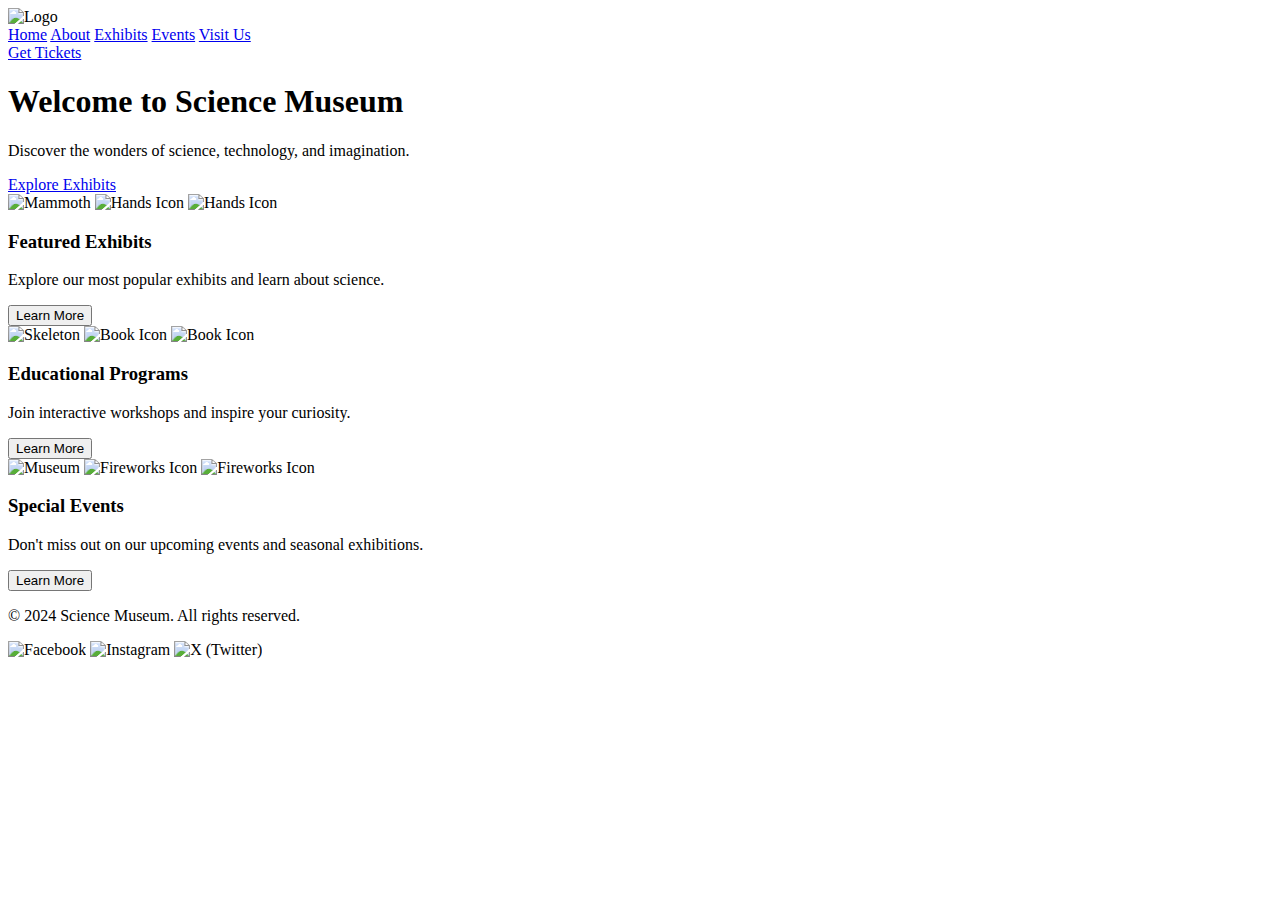
==== index.html @ 818938a0 "Rename" ====
<!DOCTYPE html>
<html lang="en">

<head>
  <meta charset="UTF-8">
  <meta name="viewport" content="width=device-width, initial-scale=1.0">
  <title>Science Museum - Home</title>
  <link rel="stylesheet" href="../css/home.css">
  <link rel="preconnect" href="https://fonts.googleapis.com">
  <link href="https://fonts.googleapis.com/css2?family=Poppins:wght@300;400;600;700&display=swap" rel="stylesheet">
</head>

<body>
  <!-- Header -->
  <header>
    <img src="../images/science-museum-logo.png" alt="Logo" class="logo">
    <nav>
      <a href="index.html">Home</a>
      <a href="about.html">About</a>
      <a href="exhibits.html">Exhibits</a>
      <a href="events.html">Events</a>
      <a href="visit-us.html">Visit Us</a>
    </nav>
    <a href="get-tickets.html" class="btn-get-tickets">Get Tickets</a>
  </header>

  <!-- Hero Section -->
  <section class="hero">
    <div class="hero-text">
      <h1>Welcome to Science Museum</h1>
      <p>Discover the wonders of science, technology, and imagination.</p>
      <a href="exhibits.html" class="btn-explore">Explore Exhibits</a>
  </section>
  <!-- Cards Section -->
  <div class="cards">
    <div class="cards-section">
      <!-- Card 1 -->
      <div class="card-container card-featured">
        <img src="../images/thumbnails/featured-exhibits-home.jpg" alt="Mammoth" class="card-image" />
        <img src="../icons/hands-icon.png" alt="Hands Icon" class="icon icon-featured-left" />
        <img src="../icons/hands-icon.png" alt="Hands Icon" class="icon icon-featured-right" />
        <div class="card-content">
          <h3>Featured Exhibits</h3>
          <p>Explore our most popular exhibits and learn about science.</p>
          <button class="learn-more-btn">Learn More</button>
        </div>
      </div>

      <!-- Card 2 -->
      <div class="card-container card-educational">
        <img src="../images/thumbnails/educational-programs.jpg" alt="Skeleton" class="card-image" />
        <img src="../icons/book-icon.png" alt="Book Icon" class="icon icon-educational-left" />
        <img src="../icons/book-icon.png" alt="Book Icon" class="icon icon-educational-right" />
        <div class="card-content">
          <h3>Educational Programs</h3>
          <p>Join interactive workshops and inspire your curiosity.</p>
          <button class="learn-more-btn">Learn More</button>
        </div>
      </div>

      <!-- Card 3 -->
      <div class="card-container card-special">
        <img src="../images/thumbnails/special-events.jpg" alt="Museum" class="card-image" />
        <img src="../icons/fireworks-icon.png" alt="Fireworks Icon" class="icon icon-special-left" />
        <img src="../icons/fireworks-icon.png" alt="Fireworks Icon" class="icon icon-special-right" />
        <div class="card-content">
          <h3>Special Events</h3>
          <p>Don't miss out on our upcoming events and seasonal exhibitions.</p>
          <button class="learn-more-btn">Learn More</button>
        </div>
      </div>
    </div>


    <!-- Footer -->
    <footer>
      <p>© 2024 Science Museum. All rights reserved.</p>
      <div class="social-icons">
        <img src="../icons/facebook-icon.png" alt="Facebook">
        <img src="../icons/instagram-icon.png" alt="Instagram">
        <img src="../icons/X-icon.png" alt="X (Twitter)">
      </div>
    </footer>
</body>

</html>
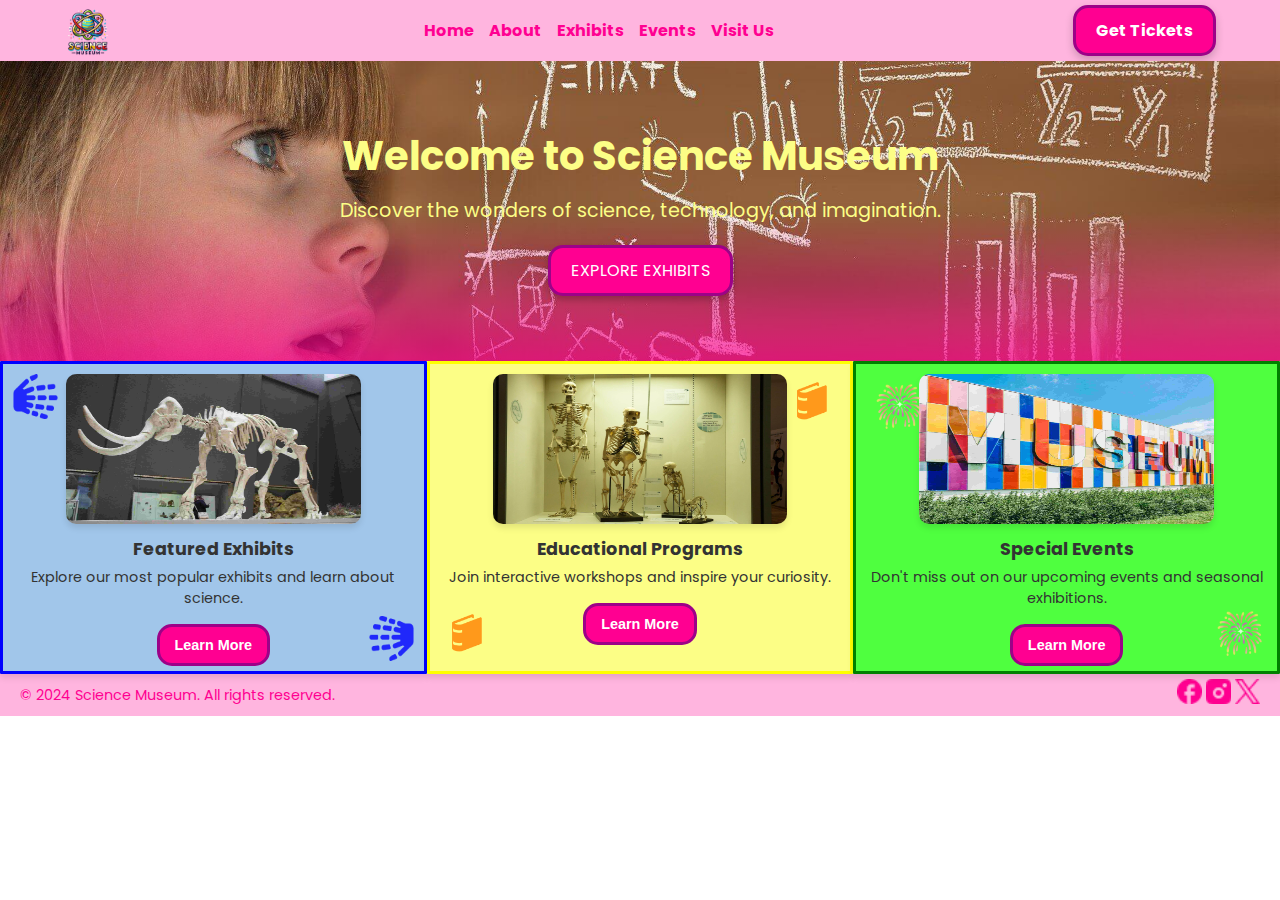
==== commit fc317ddb: "Fixed CSS and image paths for GitHub Pages" ====
--- a/index.html
+++ b/index.html
@@ -5,7 +5,7 @@
   <meta charset="UTF-8">
   <meta name="viewport" content="width=device-width, initial-scale=1.0">
   <title>Science Museum - Home</title>
-  <link rel="stylesheet" href="../css/home.css">
+  <link rel="stylesheet" href="Assets/css/home.css">
   <link rel="preconnect" href="https://fonts.googleapis.com">
   <link href="https://fonts.googleapis.com/css2?family=Poppins:wght@300;400;600;700&display=swap" rel="stylesheet">
 </head>
@@ -13,7 +13,7 @@
 <body>
   <!-- Header -->
   <header>
-    <img src="../images/science-museum-logo.png" alt="Logo" class="logo">
+    <img src="Assets/images/science-museum-logo.png" alt="Logo" class="logo">
     <nav>
       <a href="index.html">Home</a>
       <a href="about.html">About</a>
@@ -36,9 +36,9 @@
     <div class="cards-section">
       <!-- Card 1 -->
       <div class="card-container card-featured">
-        <img src="../images/thumbnails/featured-exhibits-home.jpg" alt="Mammoth" class="card-image" />
-        <img src="../icons/hands-icon.png" alt="Hands Icon" class="icon icon-featured-left" />
-        <img src="../icons/hands-icon.png" alt="Hands Icon" class="icon icon-featured-right" />
+        <img src="Assets/images/thumbnails/featured-exhibits-home.jpg" alt="Mammoth" class="card-image" />
+        <img src="Assets/icons/hands-icon.png" alt="Hands Icon" class="icon icon-featured-left" />
+        <img src="Assets/icons/hands-icon.png" alt="Hands Icon" class="icon icon-featured-right" />
         <div class="card-content">
           <h3>Featured Exhibits</h3>
           <p>Explore our most popular exhibits and learn about science.</p>
@@ -48,9 +48,9 @@
 
       <!-- Card 2 -->
       <div class="card-container card-educational">
-        <img src="../images/thumbnails/educational-programs.jpg" alt="Skeleton" class="card-image" />
-        <img src="../icons/book-icon.png" alt="Book Icon" class="icon icon-educational-left" />
-        <img src="../icons/book-icon.png" alt="Book Icon" class="icon icon-educational-right" />
+        <img src="Assets/images/thumbnails/educational-programs.jpg" alt="Skeleton" class="card-image" />
+        <img src="Assets/icons/book-icon.png" alt="Book Icon" class="icon icon-educational-left" />
+        <img src="Assets/icons/book-icon.png" alt="Book Icon" class="icon icon-educational-right" />
         <div class="card-content">
           <h3>Educational Programs</h3>
           <p>Join interactive workshops and inspire your curiosity.</p>
@@ -60,9 +60,9 @@
 
       <!-- Card 3 -->
       <div class="card-container card-special">
-        <img src="../images/thumbnails/special-events.jpg" alt="Museum" class="card-image" />
-        <img src="../icons/fireworks-icon.png" alt="Fireworks Icon" class="icon icon-special-left" />
-        <img src="../icons/fireworks-icon.png" alt="Fireworks Icon" class="icon icon-special-right" />
+        <img src="Assets/images/thumbnails/special-events.jpg" alt="Museum" class="card-image" />
+        <img src="Assets/icons/fireworks-icon.png" alt="Fireworks Icon" class="icon icon-special-left" />
+        <img src="Assets/icons/fireworks-icon.png" alt="Fireworks Icon" class="icon icon-special-right" />
         <div class="card-content">
           <h3>Special Events</h3>
           <p>Don't miss out on our upcoming events and seasonal exhibitions.</p>
@@ -76,9 +76,9 @@
     <footer>
       <p>© 2024 Science Museum. All rights reserved.</p>
       <div class="social-icons">
-        <img src="../icons/facebook-icon.png" alt="Facebook">
-        <img src="../icons/instagram-icon.png" alt="Instagram">
-        <img src="../icons/X-icon.png" alt="X (Twitter)">
+        <img src="Assets/icons/facebook-icon.png" alt="Facebook">
+        <img src="Assets/icons/instagram-icon.png" alt="Instagram">
+        <img src="Assets/icons/X-icon.png" alt="X (Twitter)">
       </div>
     </footer>
 </body>
--- a/Assets/css/home.css
+++ b/Assets/css/home.css
@@ -0,0 +1,304 @@
+/* Styles */
+* {
+  margin: 0;
+  padding: 0;
+  box-sizing: border-box;
+}
+
+body {
+  font-family: 'Poppins', sans-serif;
+  color: #333333;
+}
+
+/* Header */
+header {
+  display: flex;
+  flex-wrap: wrap;
+  justify-content: space-between;
+  align-items: center;
+  background-color: #FFB5DF;
+  padding: 5px 5%;
+  height: auto;
+  gap: 10px;
+}
+
+header .logo {
+  width: 50px;
+  height: 50px;
+  margin-right: 10px;
+}
+
+header nav {
+  display: flex;
+  flex-wrap: wrap;
+  gap: 15px;
+  justify-content: center;
+  flex: 1;
+}
+
+header nav a {
+  text-decoration: none;
+  color: #FF0091;
+  font-family: 'Poppins', sans-serif;
+  font-weight: bold;
+  font-size: 1rem;
+  transition: 0.3s ease;
+  white-space: nowrap;
+}
+
+header nav a:hover {
+  text-decoration: underline;
+  transform: scale(1.1);
+}
+
+header .btn-get-tickets {
+  background-color: #FF0091;
+  color: white;
+  padding: 10px 20px;
+  border-radius: 15px;
+  font-family: 'Poppins', sans-serif;
+  font-weight: bold;
+  border: solid rgb(156, 2, 136);
+  cursor: pointer;
+  box-shadow: 0 4px 8px rgba(0, 0, 0, 0.2);
+  text-decoration: none;
+}
+
+header .btn-get-tickets:hover {
+  background-color: #E6007A;
+  box-shadow: 0 8px 10px rgba(0, 0, 0, 0.3);
+
+}
+
+/* Hero Section */
+.hero {
+  position: relative;
+  width: 100%;
+  height: 300px;
+  background: linear-gradient(to bottom, rgba(255, 0, 145, 0) 50%, rgba(255, 0, 145, 0.7) 100%), url('../images/hero/home-hero.jpg') no-repeat center center/cover;
+  display: flex;
+  flex-direction: column;
+  justify-content: center;
+  align-items: center;
+  text-align: center;
+  color: #FCFE86;
+  padding: 5px;
+}
+
+.hero h1 {
+  font-size: 2.5rem;
+  margin-bottom: 10px;
+  font-family: 'Poppins', sans-serif;
+}
+
+.hero p {
+  font-size: 1.2rem;
+  margin-bottom: 20px;
+  font-family: 'Poppins', sans-serif;
+}
+
+.hero .btn-explore {
+  display: inline-block;
+  background-color: #FF0091;
+  color: #FFFFFF;
+  padding: 10px 20px;
+  border: solid rgb(156, 2, 136);
+  border-radius: 15px;
+  box-shadow: 0 4px 6px rgba(0, 0, 0, 0.2);
+  font-size: 1rem;
+  cursor: pointer;
+  text-transform: uppercase;
+  font-family: 'Poppins', sans-serif;
+  text-decoration: none;
+  transition: transform 0.3s ease;
+}
+
+.hero .btn-explore:hover {
+  background-color: #E60084;
+  box-shadow: 0 8px 10px rgba(0, 0, 0, 0.3);
+  transform: scale(1.1);
+}
+
+/* Cards */
+.cards-section {
+  display: flex;
+  justify-content: space-around;
+  align-items: stretch;
+  width: 100%;
+  margin: 0;
+  padding: 0;
+}
+
+.card-container {
+  flex: 1;
+  max-width: 33.33%;
+  height: auto;
+  background-color: white;
+  border-radius: 1px;
+  box-shadow: 0 4px 6px rgba(0, 0, 0, 0.1);
+  box-sizing: border-box;
+  margin: 0;
+  text-align: center;
+  position: relative;
+}
+
+
+.card-featured {
+  background-color: #A1C6EA;
+  border: solid blue;
+}
+
+.card-educational {
+  background-color: #FCFE86;
+  border: solid yellow;
+}
+
+.card-special {
+  background-color: #4FFF3F;
+  border: solid green;
+}
+
+.card-image {
+  width: 70%;
+  height: 150px;
+  object-fit: fill;
+  border-radius: 10px;
+  margin-top: 10px;
+  box-shadow: 0 4px 6px rgba(0, 0, 0, 0.1);
+
+}
+
+/* Icons Cards */
+.icon {
+  position: absolute;
+  width: 45px;
+  height: 45px;
+  opacity: 0.8;
+  z-index: 10;
+}
+
+.icon-featured-left {
+  top: 10px;
+  left: 10px;
+}
+
+.icon-featured-right {
+  bottom: 10px;
+  right: 10px;
+  transform: rotate(180deg);
+}
+
+.icon-educational-left {
+  bottom: 15px;
+  left: 15px;
+}
+
+.icon-educational-right {
+  top: 15px;
+  right: 15px;
+}
+
+.icon-special-left {
+  top: 20px;
+  left: 20px;
+}
+
+.icon-special-right {
+  bottom: 15px;
+  right: 15px;
+}
+
+.card-content h3 {
+  font-size: 1.1rem;
+  font-weight: bold;
+  color: #333333;
+  text-align: center;
+  margin: 5px 0;
+}
+
+.card-content p {
+  font-size: 0.9rem;
+  color: #333333;
+  text-align: center;
+  margin: 5px 0;
+}
+
+.learn-more-btn {
+  background-color: #FF0091;
+  color: white;
+  border: none;
+  padding: 10px 15px;
+  border-radius: 15px;
+  font-size: 0.9rem;
+  font-weight: bold;
+  cursor: pointer;
+  transition: transform 0.2s, box-shadow 0.2s;
+  margin-top: 10px;
+  margin-bottom: 5px;
+  border: solid rgb(156, 2, 136);
+}
+
+.learn-more-btn:hover {
+  transform: scale(1.05);
+  box-shadow: 0 4px 6px rgba(0, 0, 0, 0.2);
+  background-color: #E60084;
+}
+
+/* Footer */
+footer {
+  width: 100%;
+  display: flex;
+  justify-content: space-between;
+  align-items: center;
+  padding: 5px 20px;
+  background-color: #FFB5DF;
+  color: #FF0091;
+  font-family: 'Poppins', sans-serif;
+  box-sizing: border-box;
+}
+
+footer p {
+  font-size: 0.9rem;
+}
+
+footer .social-icons img {
+  width: 25px;
+  height: 25px;
+  cursor: pointer;
+  transition: transform 0.3s ease, opacity 0.3s ease;
+}
+
+footer .social-icons img:hover {
+  transform: scale(1.2);
+  opacity: 0.8;
+}
+
+/* Movil Responsiveness */
+@media (max-width: 480px) {
+  .cards-section {
+    flex-direction: column;
+    align-items: center;
+  }
+
+  .card-container {
+    max-width: 100%;
+    padding: 10px;
+  }
+
+  .hero h1 {
+    font-size: 1.8rem;
+  }
+
+  .hero p {
+    font-size: 0.8rem;
+  }
+
+  footer p {
+    font-size: 0.8rem;
+  }
+
+  footer .social-icons img {
+    width: 20px;
+    height: 20px;
+  }
+}